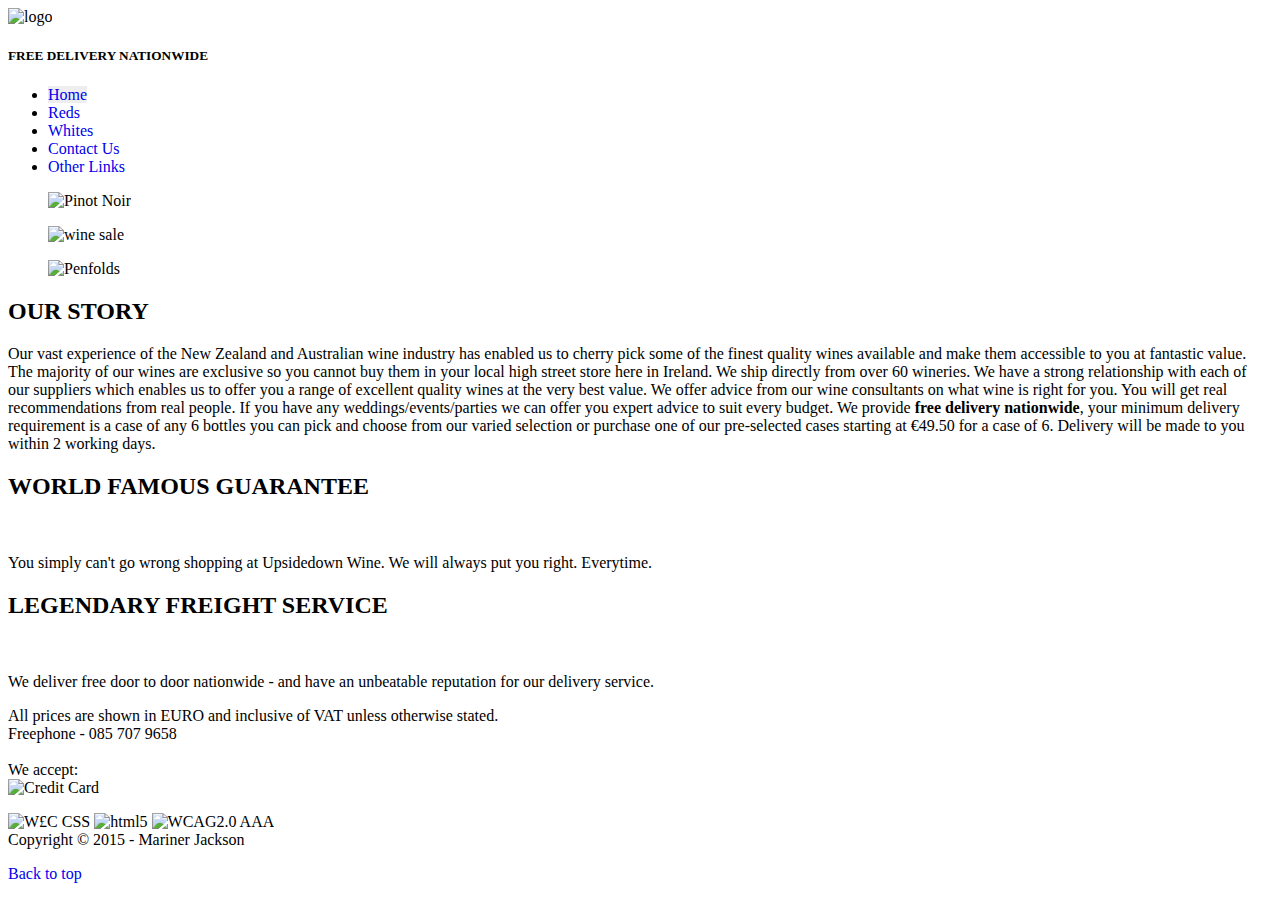
==== index.html @ af574882 "Create index.html" ====
<!DOCTYPE html>
<html lang="en">
	<head>
		<meta http-equiv="content-type" content="text/html;charset=UTF-8"/>
		<title>UpsidedownWine</title>
		<link rel="stylesheet" type="text/css" href="style.css"/>
		<style type="text/css">a {text-decoration:none}</style>
		<META name="description" content="New Zealand and Australian wine sales">
		<META name="keywords" content="wine, wine online, red wine, white wine, free shipping, cases of wine, guarantee, New Zealand wine, 
		Australian wine, NZ wine, Kiwi wine, Aussie wine, NZ Sauvignon Blanc, Chardonnay, ,Marlborough, Oyster Bay, Pinot Gris, Shiraz, Merlot, Cabernet Sauvigon">
	</head>	

<body>
	<div class="container">
			<div class='header'>
				<img class="logo" src="images/Newlogo.png" alt="logo" title="logo">
					<h5>FREE DELIVERY NATIONWIDE</h5>
			</div>    
		<div class='body'>
			<nav>
				<ul>
					<li><a href="index.html" style="background-color:#EEEEEE">Home</a></li>
					<li><a href="Reds.html">Reds</a></li>
					<li><a href="Whites.html">Whites</a></li>
					<li><a href="contactUs.html">Contact Us</a></li>
					<li><a href="Other_links.html">Other Links</a></li>
				</ul>
			</nav>
	
			<div id='gallerydiv'>
				<figure>
					<img src="images/pinotNoir.jpg" alt="Pinot Noir" title="Pinot Noir">
				</figure>
				<figure>
					<img src="images/winesale.gif" alt="wine sale" title="Wine Sale">
				</figure>
				<figure>
					<img src="images/penfoldsred.jpg" alt="Penfolds" title="Penfolds Reds">
				</figure>
			</div>
			<div id="middle">
				<h2>OUR STORY</h2>
				<p>Our vast experience of the New Zealand and Australian wine industry has enabled us to cherry 
				pick some of the finest quality wines available and make them accessible to you at fantastic 
				value. The majority of our wines are exclusive so you cannot buy them in your local high 
				street store here in Ireland. We ship directly from over 60 wineries. We have a strong 
				relationship with each of our suppliers which enables us to offer you a range of excellent 
				quality wines at the very best value. We offer advice from our wine consultants on what wine 
				is right for you. You will get real recommendations from real people. If you have any 
				weddings/events/parties we can offer you expert advice to suit every budget. 
				We provide <strong>free delivery nationwide</strong>, your minimum delivery requirement is a case of 
				any 6 bottles you can pick and choose from our varied selection or purchase one of our 
				pre-selected cases starting at €49.50 for a case of 6. Delivery will be made to you within 
				2 working days.</p>
			</div>
			<div id="mainbottom">
				<div id="guarantee">
					<h2>WORLD FAMOUS GUARANTEE</h2><br>
					<p>You simply can't go wrong shopping at 
						Upsidedown Wine. We will always put you right. Everytime.</p>
				</div>
				<div id="freight">
					<h2>LEGENDARY FREIGHT SERVICE</h2><br>
					<p>We deliver free door to door nationwide - 
						and have an unbeatable reputation for our delivery service.</p>
				</div>
				<div id="creditcard">
					<p>All prices are shown in EURO and inclusive of VAT unless otherwise stated.<br>
					Freephone - 085 707 9658<br><br>We accept:<br>
					<img src="images/creditcardlogos.jpg" alt="Credit Card"></p>
				</div>
			</div>
		</div>
		<div class="footer">
			<div class="icons">
				<p><img src="images/valid-css.png" alt="W£C CSS">
				<img src="images/icon_w3_html5.jpg" alt="html5">
				<img src="images/wcag2AAA.png" alt="WCAG2.0 AAA">
				<br>Copyright © 2015 - Mariner Jackson</p>
			</div>	
				 <a href="#top">Back to top</a>
			
		</div>
	</div>

</body>
</html>
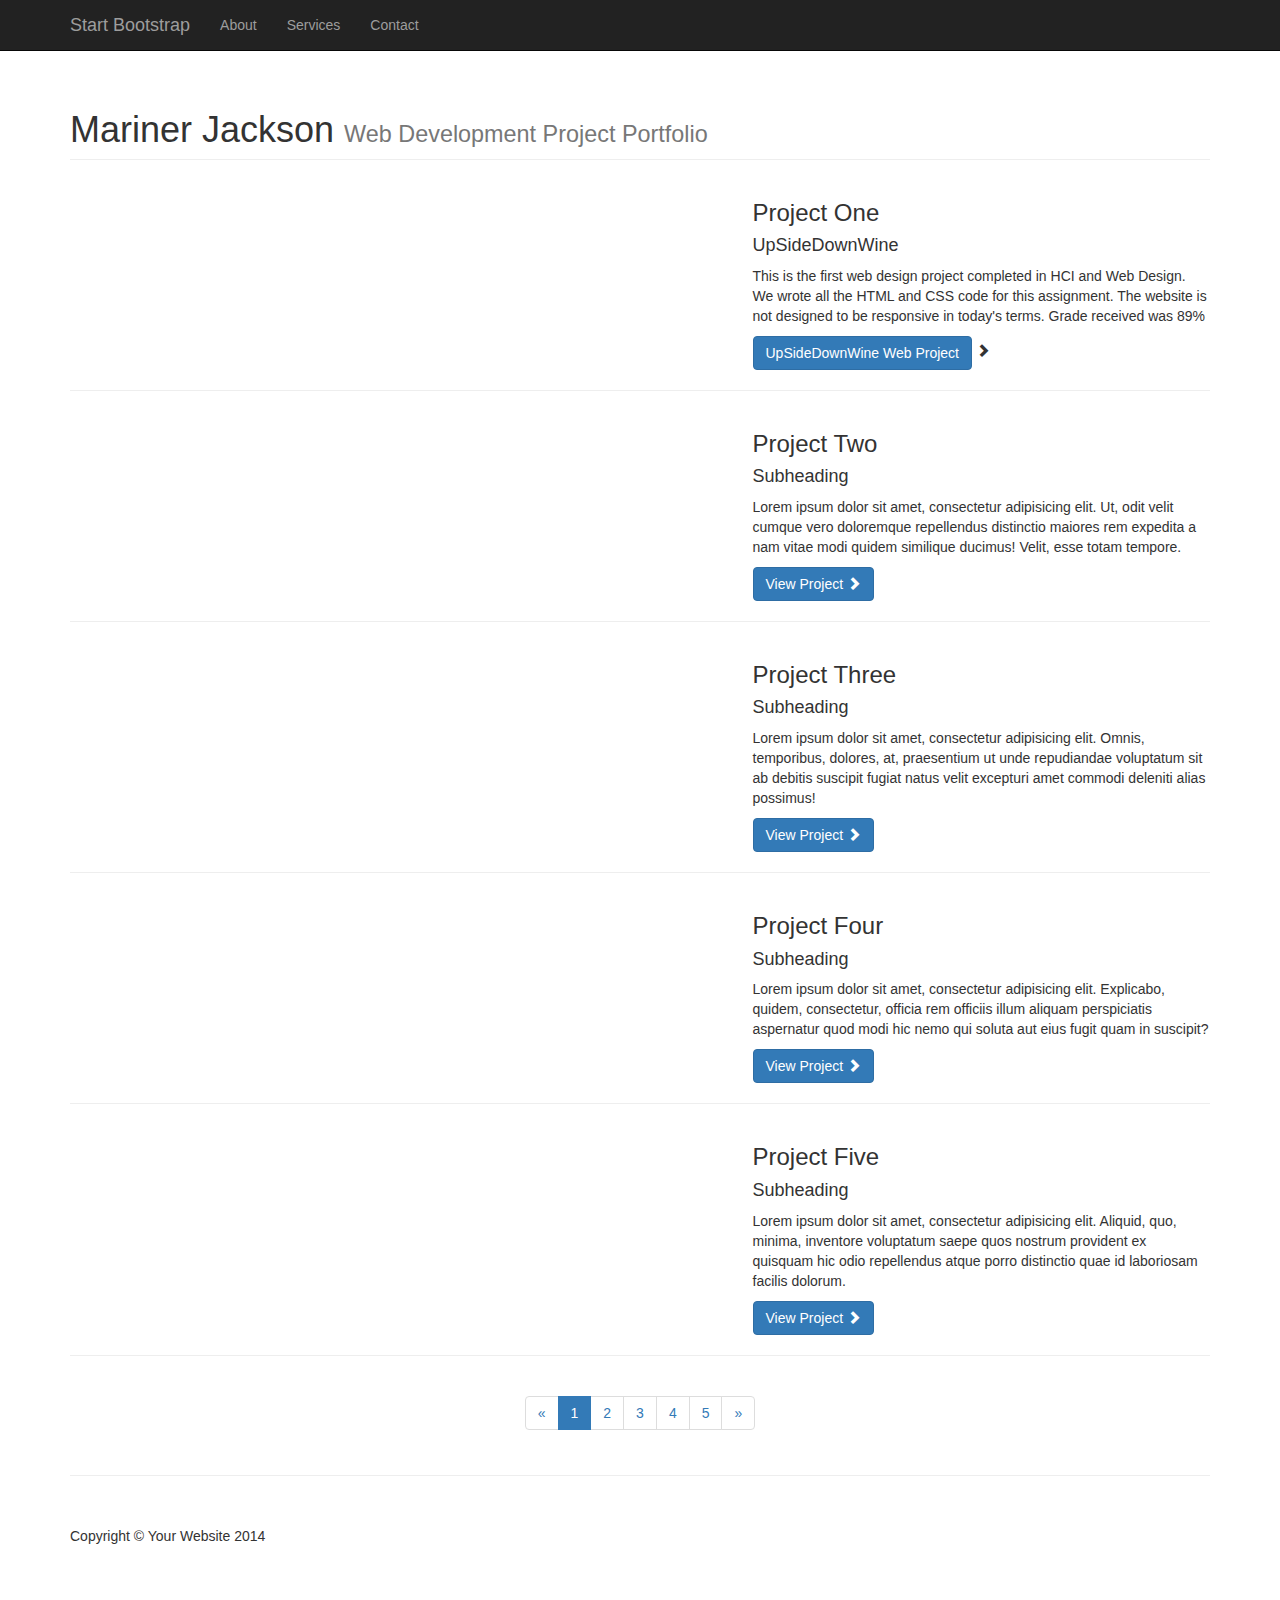
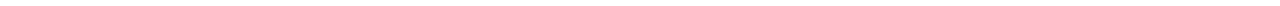
==== commit 62831d8f: "New portfolio" ====
--- a/index.html
+++ b/index.html
@@ -1,87 +1,220 @@
 <!DOCTYPE html>
 <html lang="en">
-	<head>
-		<meta http-equiv="content-type" content="text/html;charset=UTF-8"/>
-		<title>UpsidedownWine</title>
-		<link rel="stylesheet" type="text/css" href="style.css"/>
-		<style type="text/css">a {text-decoration:none}</style>
-		<META name="description" content="New Zealand and Australian wine sales">
-		<META name="keywords" content="wine, wine online, red wine, white wine, free shipping, cases of wine, guarantee, New Zealand wine, 
-		Australian wine, NZ wine, Kiwi wine, Aussie wine, NZ Sauvignon Blanc, Chardonnay, ,Marlborough, Oyster Bay, Pinot Gris, Shiraz, Merlot, Cabernet Sauvigon">
-	</head>	
+
+<head>
+
+    <meta charset="utf-8">
+    <meta http-equiv="X-UA-Compatible" content="IE=edge">
+    <meta name="viewport" content="width=device-width, initial-scale=1">
+    <meta name="description" content="">
+    <meta name="author" content="">
+
+    <title>1 Col Portfolio - Start Bootstrap Template</title>
+
+    <!-- Bootstrap Core CSS -->
+    <link href="css/bootstrap.min.css" rel="stylesheet">
+
+    <!-- Custom CSS -->
+    <link href="css/1-col-portfolio.css" rel="stylesheet">
+
+    <!-- HTML5 Shim and Respond.js IE8 support of HTML5 elements and media queries -->
+    <!-- WARNING: Respond.js doesn't work if you view the page via file:// -->
+    <!--[if lt IE 9]>
+        <script src="https://oss.maxcdn.com/libs/html5shiv/3.7.0/html5shiv.js"></script>
+        <script src="https://oss.maxcdn.com/libs/respond.js/1.4.2/respond.min.js"></script>
+    <![endif]-->
+
+</head>
 
 <body>
-	<div class="container">
-			<div class='header'>
-				<img class="logo" src="images/Newlogo.png" alt="logo" title="logo">
-					<h5>FREE DELIVERY NATIONWIDE</h5>
-			</div>    
-		<div class='body'>
-			<nav>
-				<ul>
-					<li><a href="index.html" style="background-color:#EEEEEE">Home</a></li>
-					<li><a href="Reds.html">Reds</a></li>
-					<li><a href="Whites.html">Whites</a></li>
-					<li><a href="contactUs.html">Contact Us</a></li>
-					<li><a href="Other_links.html">Other Links</a></li>
-				</ul>
-			</nav>
-	
-			<div id='gallerydiv'>
-				<figure>
-					<img src="images/pinotNoir.jpg" alt="Pinot Noir" title="Pinot Noir">
-				</figure>
-				<figure>
-					<img src="images/winesale.gif" alt="wine sale" title="Wine Sale">
-				</figure>
-				<figure>
-					<img src="images/penfoldsred.jpg" alt="Penfolds" title="Penfolds Reds">
-				</figure>
-			</div>
-			<div id="middle">
-				<h2>OUR STORY</h2>
-				<p>Our vast experience of the New Zealand and Australian wine industry has enabled us to cherry 
-				pick some of the finest quality wines available and make them accessible to you at fantastic 
-				value. The majority of our wines are exclusive so you cannot buy them in your local high 
-				street store here in Ireland. We ship directly from over 60 wineries. We have a strong 
-				relationship with each of our suppliers which enables us to offer you a range of excellent 
-				quality wines at the very best value. We offer advice from our wine consultants on what wine 
-				is right for you. You will get real recommendations from real people. If you have any 
-				weddings/events/parties we can offer you expert advice to suit every budget. 
-				We provide <strong>free delivery nationwide</strong>, your minimum delivery requirement is a case of 
-				any 6 bottles you can pick and choose from our varied selection or purchase one of our 
-				pre-selected cases starting at €49.50 for a case of 6. Delivery will be made to you within 
-				2 working days.</p>
-			</div>
-			<div id="mainbottom">
-				<div id="guarantee">
-					<h2>WORLD FAMOUS GUARANTEE</h2><br>
-					<p>You simply can't go wrong shopping at 
-						Upsidedown Wine. We will always put you right. Everytime.</p>
-				</div>
-				<div id="freight">
-					<h2>LEGENDARY FREIGHT SERVICE</h2><br>
-					<p>We deliver free door to door nationwide - 
-						and have an unbeatable reputation for our delivery service.</p>
-				</div>
-				<div id="creditcard">
-					<p>All prices are shown in EURO and inclusive of VAT unless otherwise stated.<br>
-					Freephone - 085 707 9658<br><br>We accept:<br>
-					<img src="images/creditcardlogos.jpg" alt="Credit Card"></p>
-				</div>
-			</div>
-		</div>
-		<div class="footer">
-			<div class="icons">
-				<p><img src="images/valid-css.png" alt="W£C CSS">
-				<img src="images/icon_w3_html5.jpg" alt="html5">
-				<img src="images/wcag2AAA.png" alt="WCAG2.0 AAA">
-				<br>Copyright © 2015 - Mariner Jackson</p>
-			</div>	
-				 <a href="#top">Back to top</a>
-			
-		</div>
-	</div>
+
+    <!-- Navigation -->
+    <nav class="navbar navbar-inverse navbar-fixed-top" role="navigation">
+        <div class="container">
+            <!-- Brand and toggle get grouped for better mobile display -->
+            <div class="navbar-header">
+                <button type="button" class="navbar-toggle" data-toggle="collapse" data-target="#bs-example-navbar-collapse-1">
+                    <span class="sr-only">Toggle navigation</span>
+                    <span class="icon-bar"></span>
+                    <span class="icon-bar"></span>
+                    <span class="icon-bar"></span>
+                </button>
+                <a class="navbar-brand" href="#">Start Bootstrap</a>
+            </div>
+            <!-- Collect the nav links, forms, and other content for toggling -->
+            <div class="collapse navbar-collapse" id="bs-example-navbar-collapse-1">
+                <ul class="nav navbar-nav">
+                    <li>
+                        <a href="#">About</a>
+                    </li>
+                    <li>
+                        <a href="#">Services</a>
+                    </li>
+                    <li>
+                        <a href="#">Contact</a>
+                    </li>
+                </ul>
+            </div>
+            <!-- /.navbar-collapse -->
+        </div>
+        <!-- /.container -->
+    </nav>
+
+    <!-- Page Content -->
+    <div class="container">
+
+        <!-- Page Heading -->
+        <div class="row">
+            <div class="col-lg-12">
+                <h1 class="page-header">Mariner Jackson
+                    <small>Web Development Project Portfolio</small>
+                </h1>
+            </div>
+        </div>
+        <!-- /.row -->
+
+        <!-- Project One -->
+        <div class="row">
+            <div class="col-md-7">
+                <a href="#">
+                    <img class="img-responsive" src="http://placehold.it/700x300" alt="">
+                </a>
+            </div>
+            <div class="col-md-5">
+                <h3>Project One</h3>
+                <h4>UpSideDownWine</h4>
+                <p>This is the first web design project completed in HCI and Web Design.  We wrote all the HTML and CSS code for this assignment. The website is not designed to  be responsive in today's terms.  Grade received was 89%</p>
+                <a class="btn btn-primary" href="http://www.marinerjackson.com/index.html">UpSideDownWine Web Project</a> <span class="glyphicon glyphicon-chevron-right"></span></a>
+            </div>
+        </div>
+        <!-- /.row -->
+
+        <hr>
+
+        <!-- Project Two -->
+        <div class="row">
+            <div class="col-md-7">
+                <a href="#">
+                    <img class="img-responsive" src="http://placehold.it/700x300" alt="">
+                </a>
+            </div>
+            <div class="col-md-5">
+                <h3>Project Two</h3>
+                <h4>Subheading</h4>
+                <p>Lorem ipsum dolor sit amet, consectetur adipisicing elit. Ut, odit velit cumque vero doloremque repellendus distinctio maiores rem expedita a nam vitae modi quidem similique ducimus! Velit, esse totam tempore.</p>
+                <a class="btn btn-primary" href="#">View Project <span class="glyphicon glyphicon-chevron-right"></span></a>
+            </div>
+        </div>
+        <!-- /.row -->
+
+        <hr>
+
+        <!-- Project Three -->
+        <div class="row">
+            <div class="col-md-7">
+                <a href="#">
+                    <img class="img-responsive" src="http://placehold.it/700x300" alt="">
+                </a>
+            </div>
+            <div class="col-md-5">
+                <h3>Project Three</h3>
+                <h4>Subheading</h4>
+                <p>Lorem ipsum dolor sit amet, consectetur adipisicing elit. Omnis, temporibus, dolores, at, praesentium ut unde repudiandae voluptatum sit ab debitis suscipit fugiat natus velit excepturi amet commodi deleniti alias possimus!</p>
+                <a class="btn btn-primary" href="#">View Project <span class="glyphicon glyphicon-chevron-right"></span></a>
+            </div>
+        </div>
+        <!-- /.row -->
+
+        <hr>
+
+        <!-- Project Four -->
+        <div class="row">
+
+            <div class="col-md-7">
+                <a href="#">
+                    <img class="img-responsive" src="http://placehold.it/700x300" alt="">
+                </a>
+            </div>
+            <div class="col-md-5">
+                <h3>Project Four</h3>
+                <h4>Subheading</h4>
+                <p>Lorem ipsum dolor sit amet, consectetur adipisicing elit. Explicabo, quidem, consectetur, officia rem officiis illum aliquam perspiciatis aspernatur quod modi hic nemo qui soluta aut eius fugit quam in suscipit?</p>
+                <a class="btn btn-primary" href="#">View Project <span class="glyphicon glyphicon-chevron-right"></span></a>
+            </div>
+        </div>
+        <!-- /.row -->
+
+        <hr>
+
+        <!-- Project Five -->
+        <div class="row">
+            <div class="col-md-7">
+                <a href="#">
+                    <img class="img-responsive" src="http://placehold.it/700x300" alt="">
+                </a>
+            </div>
+            <div class="col-md-5">
+                <h3>Project Five</h3>
+                <h4>Subheading</h4>
+                <p>Lorem ipsum dolor sit amet, consectetur adipisicing elit. Aliquid, quo, minima, inventore voluptatum saepe quos nostrum provident ex quisquam hic odio repellendus atque porro distinctio quae id laboriosam facilis dolorum.</p>
+                <a class="btn btn-primary" href="#">View Project <span class="glyphicon glyphicon-chevron-right"></span></a>
+            </div>
+        </div>
+        <!-- /.row -->
+
+        <hr>
+
+        <!-- Pagination -->
+        <div class="row text-center">
+            <div class="col-lg-12">
+                <ul class="pagination">
+                    <li>
+                        <a href="#">&laquo;</a>
+                    </li>
+                    <li class="active">
+                        <a href="#">1</a>
+                    </li>
+                    <li>
+                        <a href="#">2</a>
+                    </li>
+                    <li>
+                        <a href="#">3</a>
+                    </li>
+                    <li>
+                        <a href="#">4</a>
+                    </li>
+                    <li>
+                        <a href="#">5</a>
+                    </li>
+                    <li>
+                        <a href="#">&raquo;</a>
+                    </li>
+                </ul>
+            </div>
+        </div>
+        <!-- /.row -->
+
+        <hr>
+
+        <!-- Footer -->
+        <footer>
+            <div class="row">
+                <div class="col-lg-12">
+                    <p>Copyright &copy; Your Website 2014</p>
+                </div>
+            </div>
+            <!-- /.row -->
+        </footer>
+
+    </div>
+    <!-- /.container -->
+
+    <!-- jQuery -->
+    <script src="js/jquery.js"></script>
+
+    <!-- Bootstrap Core JavaScript -->
+    <script src="js/bootstrap.min.js"></script>
 
 </body>
+
 </html>
--- a/css/1-col-portfolio.css
+++ b/css/1-col-portfolio.css
@@ -0,0 +1,13 @@
+/*!
+ * Start Bootstrap - 1 Col Portfolio HTML Template (http://startbootstrap.com)
+ * Code licensed under the Apache License v2.0.
+ * For details, see http://www.apache.org/licenses/LICENSE-2.0.
+ */
+
+body {
+    padding-top: 70px; /* Required padding for .navbar-fixed-top. Remove if using .navbar-static-top. Change if height of navigation changes. */
+}
+
+footer {
+    margin: 50px 0;
+}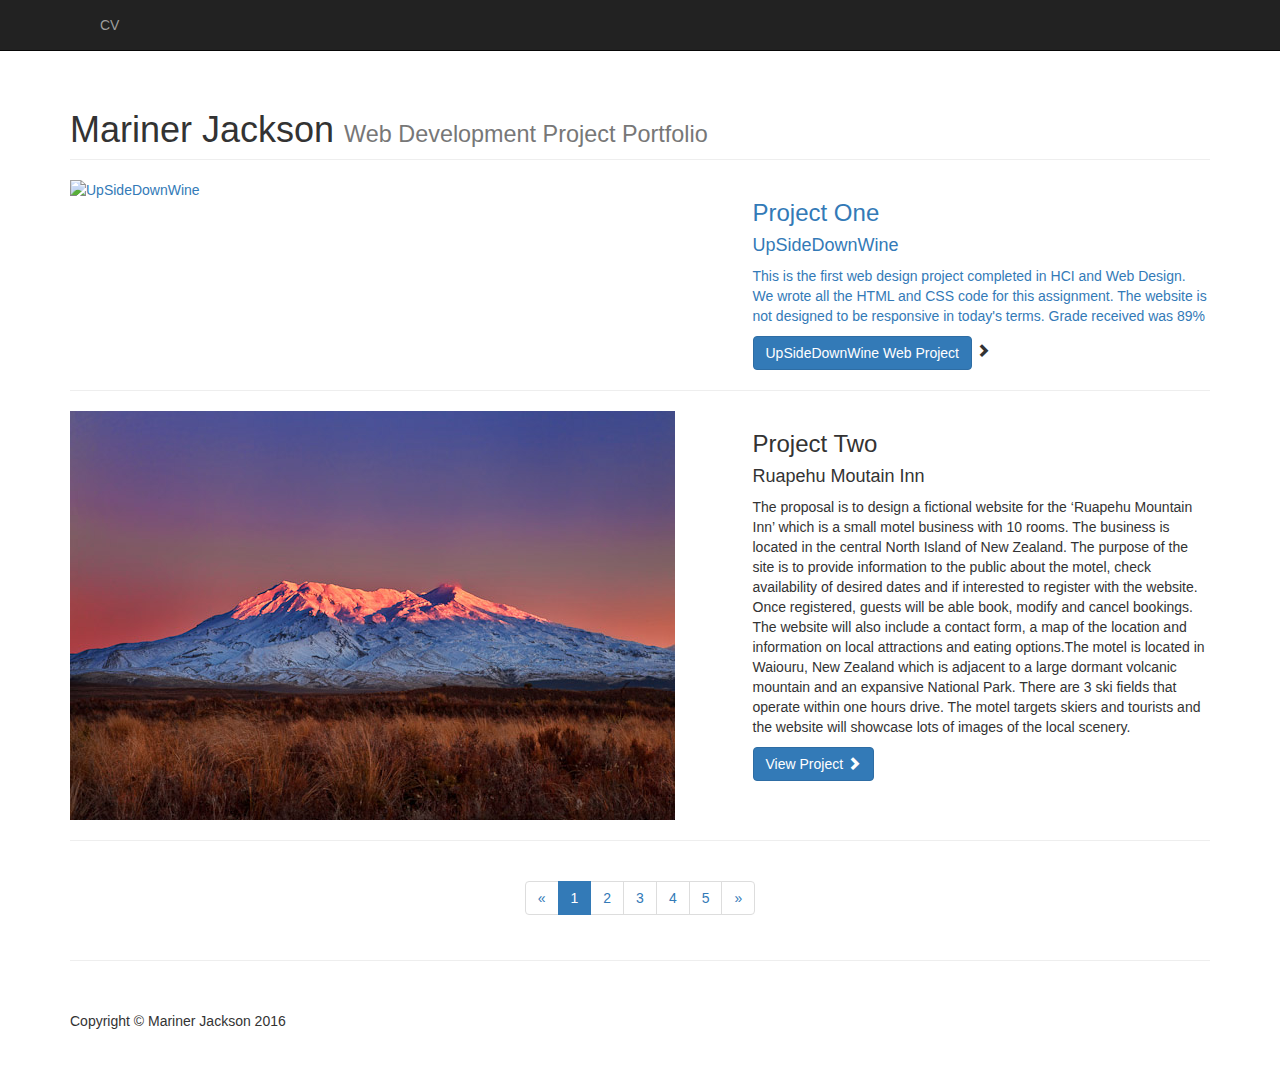
==== commit 765a3d96: "Update" ====
--- a/index.html
+++ b/index.html
@@ -9,7 +9,7 @@
     <meta name="description" content="">
     <meta name="author" content="">
 
-    <title>1 Col Portfolio - Start Bootstrap Template</title>
+    <title>Mariner Jackson Project Portfolio</title>
 
     <!-- Bootstrap Core CSS -->
     <link href="css/bootstrap.min.css" rel="stylesheet">
@@ -39,19 +39,19 @@
                     <span class="icon-bar"></span>
                     <span class="icon-bar"></span>
                 </button>
-                <a class="navbar-brand" href="#">Start Bootstrap</a>
+                <a class="navbar-brand" href="#"></a>
             </div>
             <!-- Collect the nav links, forms, and other content for toggling -->
             <div class="collapse navbar-collapse" id="bs-example-navbar-collapse-1">
                 <ul class="nav navbar-nav">
                     <li>
-                        <a href="#">About</a>
+                        <a href="#">CV</a>
                     </li>
                     <li>
-                        <a href="#">Services</a>
+                        <a href="#"></a>
                     </li>
                     <li>
-                        <a href="#">Contact</a>
+                        <a href="#"></a>
                     </li>
                 </ul>
             </div>
@@ -76,9 +76,9 @@
         <!-- Project One -->
         <div class="row">
             <div class="col-md-7">
-                <a href="#">
-                    <img class="img-responsive" src="http://placehold.it/700x300" alt="">
-                </a>
+			 <a href="#">
+				<img class="img-responsive" src="images/Newlogo.png" alt="UpSideDownWine">
+              
             </div>
             <div class="col-md-5">
                 <h3>Project One</h3>
@@ -94,14 +94,22 @@
         <!-- Project Two -->
         <div class="row">
             <div class="col-md-7">
-                <a href="#">
-                    <img class="img-responsive" src="http://placehold.it/700x300" alt="">
-                </a>
+               
+                   
+                    <img class="img-responsive" src="images/mountain.jpg" alt="mtRuapehu">
+              
             </div>
             <div class="col-md-5">
                 <h3>Project Two</h3>
-                <h4>Subheading</h4>
-                <p>Lorem ipsum dolor sit amet, consectetur adipisicing elit. Ut, odit velit cumque vero doloremque repellendus distinctio maiores rem expedita a nam vitae modi quidem similique ducimus! Velit, esse totam tempore.</p>
+                <h4>Ruapehu Moutain Inn</h4>
+					<p>The proposal is to design a fictional website for the ‘Ruapehu Mountain Inn’ which is a small motel business with 10 rooms.  
+					The business is located in the central North Island of New Zealand. The purpose of the site is to provide information to the public about 
+					the motel, check availability of desired dates and if interested to register with the website.  Once registered, guests will be able book, 
+					modify and cancel bookings.  The website will also include a contact form, a map of the location and information on local attractions and 
+					eating options.The motel is located in Waiouru, New Zealand which is adjacent to a large dormant volcanic mountain and an expansive National 
+					Park.  There are 3 ski fields that operate within one hours drive. The motel targets skiers and tourists and the website will showcase lots 
+					of images of the local scenery.
+					</p>
                 <a class="btn btn-primary" href="#">View Project <span class="glyphicon glyphicon-chevron-right"></span></a>
             </div>
         </div>
@@ -109,60 +117,7 @@
 
         <hr>
 
-        <!-- Project Three -->
-        <div class="row">
-            <div class="col-md-7">
-                <a href="#">
-                    <img class="img-responsive" src="http://placehold.it/700x300" alt="">
-                </a>
-            </div>
-            <div class="col-md-5">
-                <h3>Project Three</h3>
-                <h4>Subheading</h4>
-                <p>Lorem ipsum dolor sit amet, consectetur adipisicing elit. Omnis, temporibus, dolores, at, praesentium ut unde repudiandae voluptatum sit ab debitis suscipit fugiat natus velit excepturi amet commodi deleniti alias possimus!</p>
-                <a class="btn btn-primary" href="#">View Project <span class="glyphicon glyphicon-chevron-right"></span></a>
-            </div>
-        </div>
-        <!-- /.row -->
-
-        <hr>
-
-        <!-- Project Four -->
-        <div class="row">
-
-            <div class="col-md-7">
-                <a href="#">
-                    <img class="img-responsive" src="http://placehold.it/700x300" alt="">
-                </a>
-            </div>
-            <div class="col-md-5">
-                <h3>Project Four</h3>
-                <h4>Subheading</h4>
-                <p>Lorem ipsum dolor sit amet, consectetur adipisicing elit. Explicabo, quidem, consectetur, officia rem officiis illum aliquam perspiciatis aspernatur quod modi hic nemo qui soluta aut eius fugit quam in suscipit?</p>
-                <a class="btn btn-primary" href="#">View Project <span class="glyphicon glyphicon-chevron-right"></span></a>
-            </div>
-        </div>
-        <!-- /.row -->
-
-        <hr>
-
-        <!-- Project Five -->
-        <div class="row">
-            <div class="col-md-7">
-                <a href="#">
-                    <img class="img-responsive" src="http://placehold.it/700x300" alt="">
-                </a>
-            </div>
-            <div class="col-md-5">
-                <h3>Project Five</h3>
-                <h4>Subheading</h4>
-                <p>Lorem ipsum dolor sit amet, consectetur adipisicing elit. Aliquid, quo, minima, inventore voluptatum saepe quos nostrum provident ex quisquam hic odio repellendus atque porro distinctio quae id laboriosam facilis dolorum.</p>
-                <a class="btn btn-primary" href="#">View Project <span class="glyphicon glyphicon-chevron-right"></span></a>
-            </div>
-        </div>
-        <!-- /.row -->
-
-        <hr>
+      
 
         <!-- Pagination -->
         <div class="row text-center">
@@ -200,7 +155,7 @@
         <footer>
             <div class="row">
                 <div class="col-lg-12">
-                    <p>Copyright &copy; Your Website 2014</p>
+                    <p>Copyright &copy; Mariner Jackson 2016</p>
                 </div>
             </div>
             <!-- /.row -->
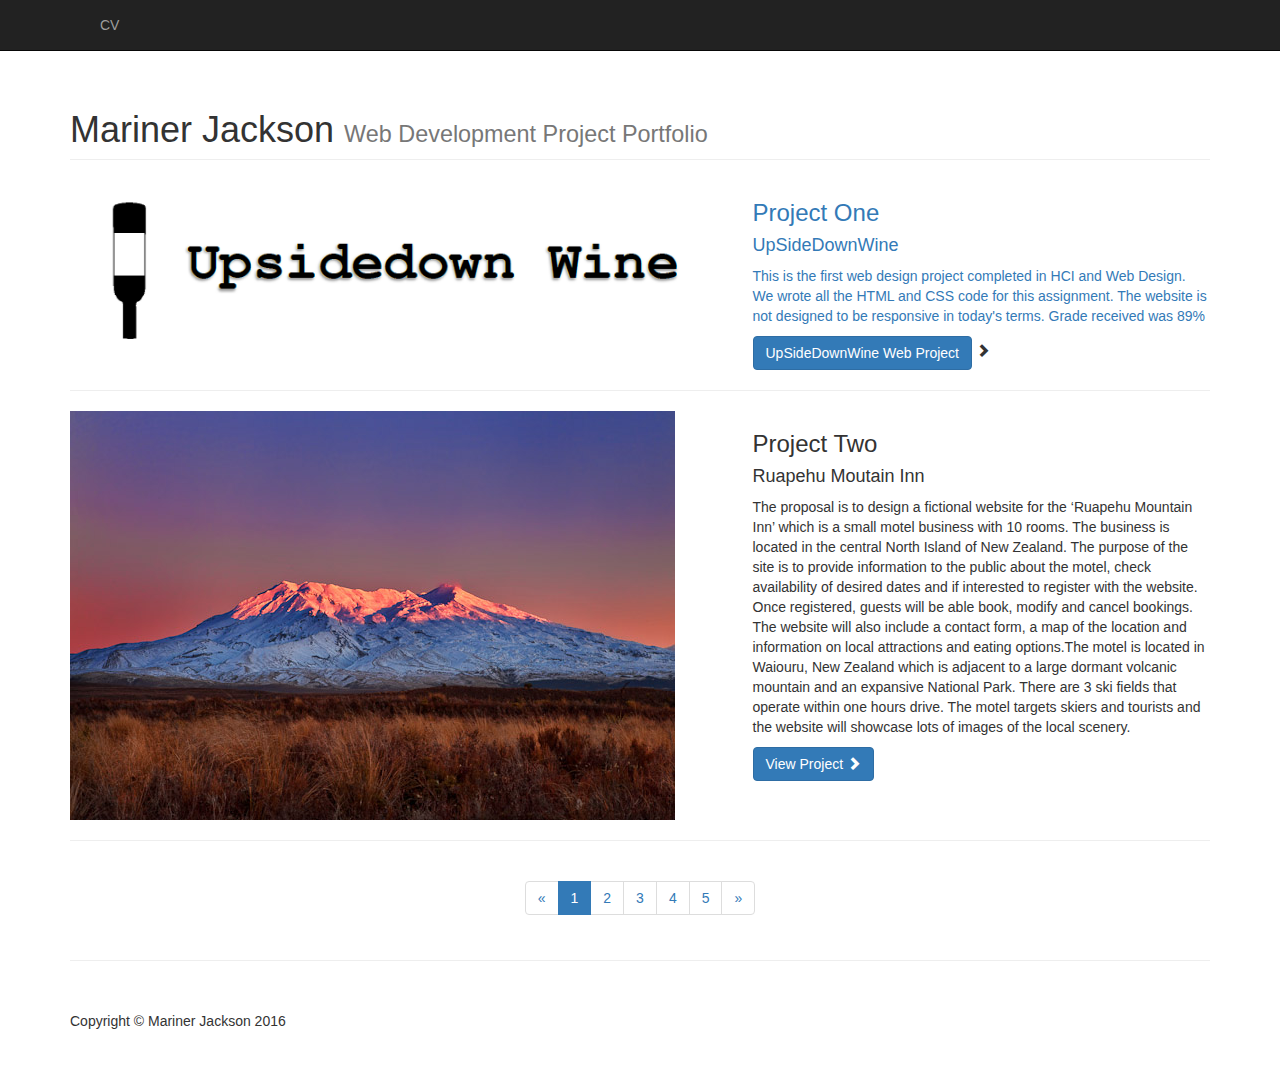
==== commit b6fe7eb9: "Update" ====
--- a/index.html
+++ b/index.html
@@ -77,7 +77,7 @@
         <div class="row">
             <div class="col-md-7">
 			 <a href="#">
-				<img class="img-responsive" src="images/Newlogo.png" alt="UpSideDownWine">
+				<img class="img-responsive" src="images/Newlogo.PNG" alt="UpSideDownWine">
               
             </div>
             <div class="col-md-5">
